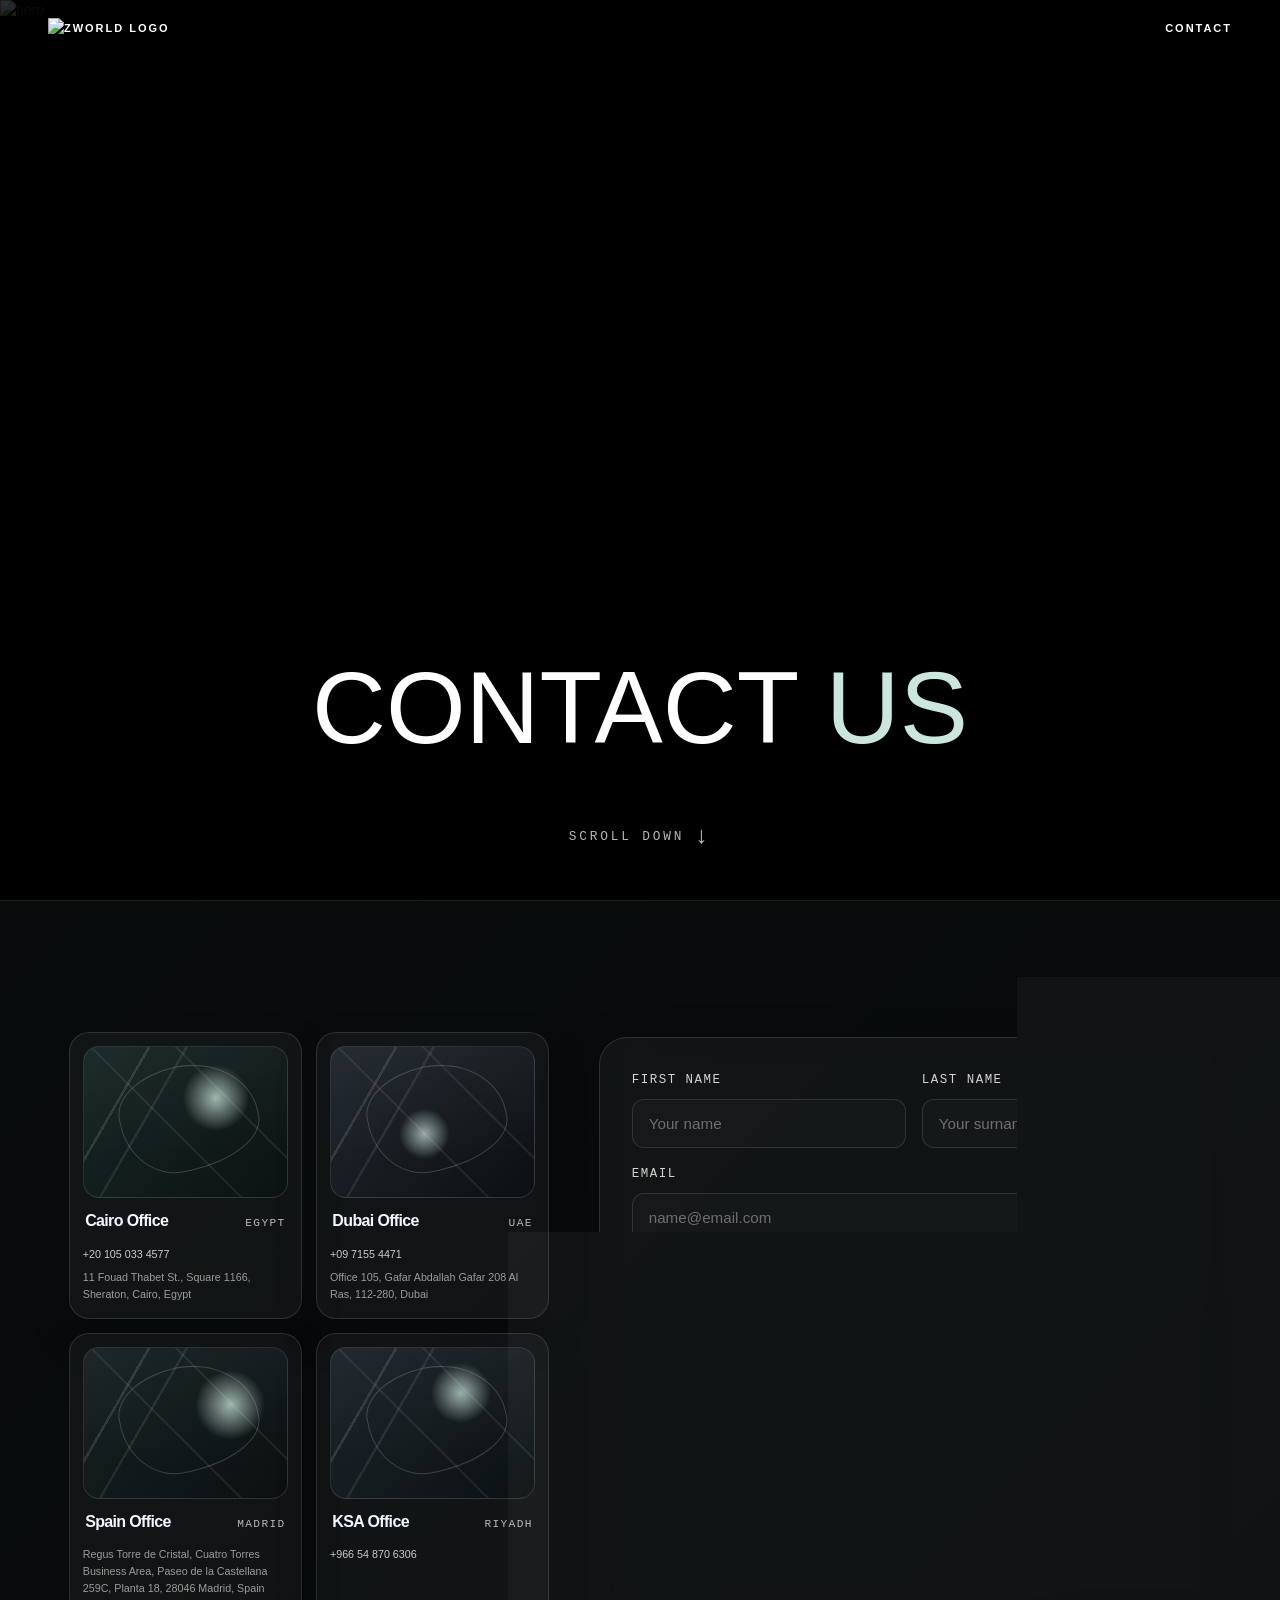
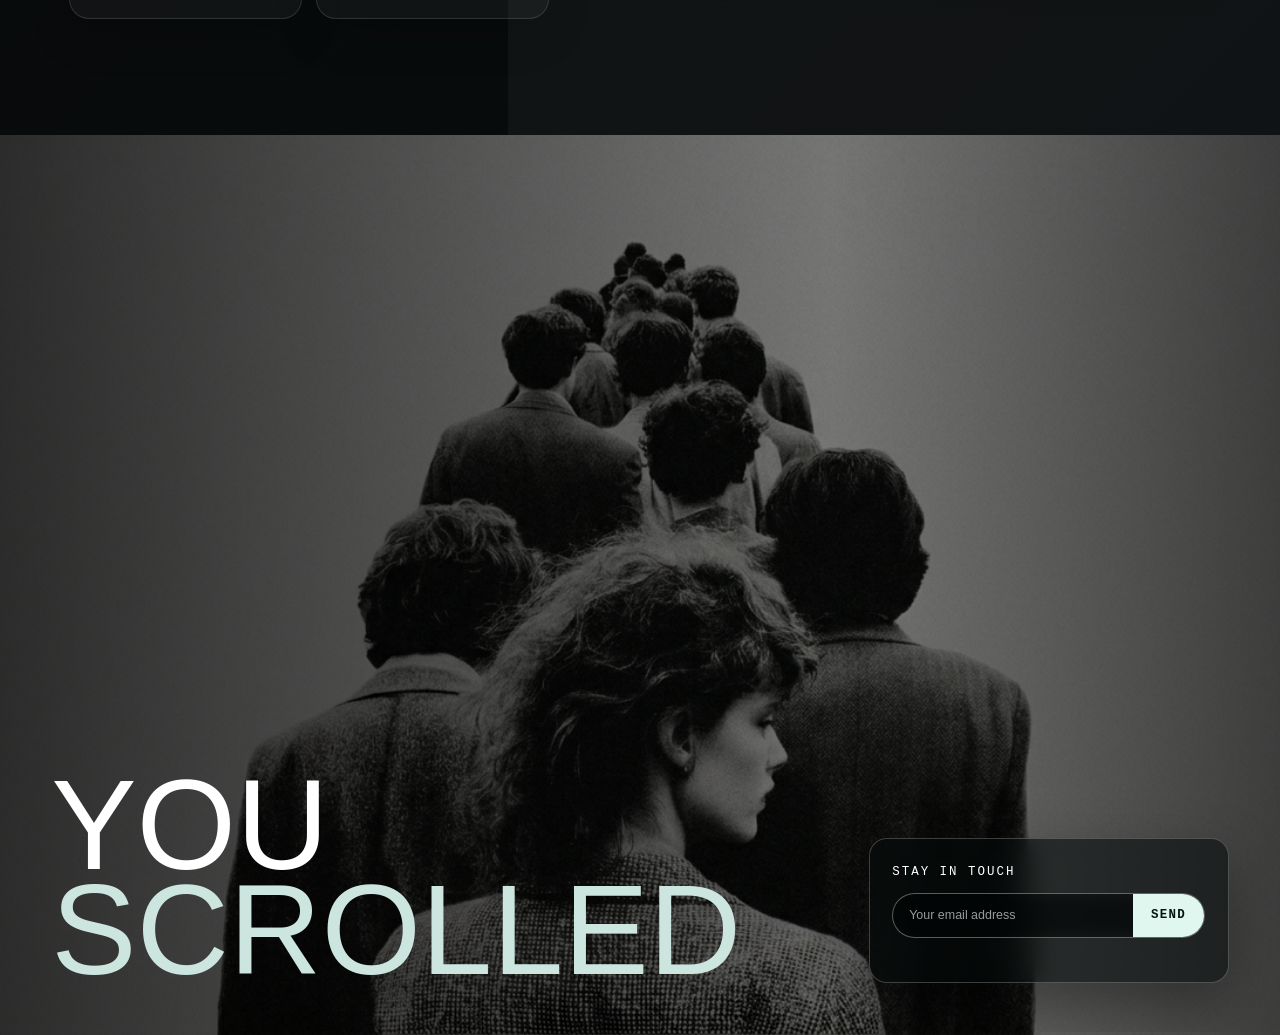
==== Contact-us.html @ 48c31fb3 "Add files via upload" ====
<!DOCTYPE html>
<html lang="en">

<head>

  <meta charset="UTF-8" />
  <meta name="viewport" content="width=device-width, initial-scale=1.0"/>

  <title>Cinematic Scroll GSAP</title>

  <!-- GSAP -->
  <script src="https://cdn.jsdelivr.net/npm/gsap@3.12.5/dist/gsap.min.js"></script>

  <!-- ScrollTrigger -->
  <script src="https://cdn.jsdelivr.net/npm/gsap@3.12.5/dist/ScrollTrigger.min.js"></script>

  <!-- LENIS -->
  <script src="https://unpkg.com/lenis@1.1.16/dist/lenis.min.js"></script>

  <!-- FONT -->
  <link rel="preconnect" href="https://fonts.googleapis.com">
  <link rel="preconnect" href="https://fonts.gstatic.com" crossorigin>
    <link rel="stylesheet" href="styles.css">


</head>

<body>

  <nav class="nav">
    <div class="nav_top-wrapper">
      <div class="nav_top">
        <a href="index.html" class="nav_link logo_link"> <img src="https://res.cloudinary.com/ngymeeef/image/upload/v1786400144/LOGO_eoyx90.png" alt="Zworld Logo" class="logo_img"> </a>
        <a href="Contact-us.html" class="nav_link">CONTACT</a>
      </div>
    </div>
  </nav>

  <section class="hero_section sticky" id="top">
    <div class="hero_container">
      <div class="footer_image-wrapper">
        <img src="https://res.cloudinary.com/ngymeeef/image/upload/v1788169205/1_fdkk2m.webp" alt="hero" class="hero_image">
      </div>
      <div class="hero_text-wrap">
        <div class="hero_text">
          <div>CONTACT<span class="color-0"> US </span></div>
        </div>
        <div class="scroll_indicator" aria-hidden="true">
          <span>scroll Down</span>
          <span class="scroll_arrow">↓</span>
        </div>
      </div>
    </div>
  </section>


<!--------------------------------------------------------------------------------------------------------->
</section>

  <section class="work_section" data-work="section"></section>

  <section class="form_section" id="form">
    <div class="form_section-inner">
      <div class="form_intro">
        <div class="map_intro_top">
          <span class="eyebrow"></span>
        </div>

        <div class="map_grid">
          <article class="map_card map_card--1">
            <div class="map_visual">
              <iframe src="https://www.google.com/maps/embed?pb=!1m18!1m12!1m3!1d3451.878560712373!2d31.373732075012526!3d30.097664116048147!2m3!1f0!2f0!3f0!3m2!1i1024!2i768!4f13.1!3m3!1m2!1s0x145817ff846aa94b%3A0x8e2b953c7cb30ec2!2sZworld!5e0!3m2!1sen!2seg!4v1788348411622!5m2!1sen!2seg" width="600" height="450" style="border:0;" allowfullscreen="" loading="lazy" referrerpolicy="strict-origin-when-cross-origin" title="Cairo Office location"></iframe>
            </div>
            <div class="map_meta">
              <strong>Cairo Office</strong>
              <span>Egypt</span>
            </div>
            <div class="map_details">
              <span>+20 105 033 4577</span>
              <address>11 Fouad Thabet St., Square 1166, Sheraton, Cairo, Egypt</address>
            </div>
          </article>

          <article class="map_card map_card--2">
<div class="map_visual">
<iframe src="https://www.google.com/maps/embed?pb=!1m18!1m12!1m3!1d3607.9331981693977!2d55.2970706748399!3d25.272832528634076!2m3!1f0!2f0!3f0!3m2!1i1024!2i768!4f13.1!3m3!1m2!1s0x3e5f4344592fb641%3A0x71b00ad54fb12bfa!2s105%20-%20Al%20Daghaya%20-%20Deira%20-%20Dubai%20-%20United%20Arab%20Emirates!5e0!3m2!1sen!2seg!4v1788348908614!5m2!1sen!2seg" width="600" height="450" style="border:0;" allowfullscreen="" loading="lazy" referrerpolicy="strict-origin-when-cross-origin"></iframe>            </div>            
              <!-- Add the Dubai Google Maps iframe here. -->
            </a>
            <div class="map_meta">
              <strong>Dubai Office</strong>
              <span>UAE</span>
            </div>
            <div class="map_details">
              <span>+09 7155 4471</span>
              <address>Office 105, Gafar Abdallah Gafar 208 Al Ras, 112-280, Dubai</address>
            </div>
          </article>

          <article class="map_card map_card--3">
<div class="map_visual">
<iframe src="https://www.google.com/maps/embed?pb=!1m18!1m12!1m3!1d3034.867512480479!2d-3.6900570245138207!3d40.4781959518968!2m3!1f0!2f0!3f0!3m2!1i1024!2i768!4f13.1!3m3!1m2!1s0xd42296bf51ef367%3A0x2e0b6de52edebf52!2sRegus%20-%20Torre%20de%20Cristal!5e0!3m2!1sen!2seg!4v1788348812626!5m2!1sen!2seg" width="600" height="450" style="border:0;" allowfullscreen="" loading="lazy" referrerpolicy="strict-origin-when-cross-origin"></iframe>            </div>             
              <!-- Add the Spain Google Maps iframe here. -->
            </a>
            <div class="map_meta">
              <strong>Spain Office</strong>
              <span>Madrid</span>
            </div>
            <div class="map_details">
              <address>Regus Torre de Cristal, Cuatro Torres Business Area, Paseo de la Castellana 259C, Planta 18, 28046 Madrid, Spain</address>
            </div>
          </article>

          <article class="map_card map_card--4">
<div class="map_visual">
<iframe src="https://www.google.com/maps/embed?pb=!1m18!1m12!1m3!1d3622.152170852684!2d46.64512817482438!3d24.790242348064723!2m3!1f0!2f0!3f0!3m2!1i1024!2i768!4f13.1!3m3!1m2!1s0x3e2f03890d489399%3A0x3d0c07de18a84f7a!2sQJRX%2B33W%2C%20Riyadh%20Saudi%20Arabia!5e0!3m2!1sen!2seg!4v1788348729517!5m2!1sen!2seg" width="600" height="450" style="border:0;" allowfullscreen="" loading="lazy" referrerpolicy="strict-origin-when-cross-origin"></iframe>            </div>             
              <!-- Add the KSA Google Maps iframe here. -->
            </a>
            <div class="map_meta">
              <strong>KSA Office</strong>
              <span>Riyadh</span>
            </div>
            <div class="map_details">
              <span>+966 54 870 6306</span>
            </div>
          </article>
        </div>
      </div>

      <div class="form_card">
        <form class="form_grid">
          <div class="field">
            <label for="first-name">First Name</label>
            <input id="first-name" type="text" name="first_name" placeholder="Your name" />
          </div>

          <div class="field">
            <label for="last-name">Last Name</label>
            <input id="last-name" type="text" name="last_name" placeholder="Your surname" />
          </div>

          <div class="field full">
            <label for="email">Email</label>
            <input id="email" type="email" name="email" placeholder="name@email.com" />
          </div>

          <div class="field full">
            <label for="company">Company</label>
            <input id="company" type="text" name="company" placeholder="Your company" />
          </div>

          <div class="field full">
            <label for="message">Message</label>
            <textarea id="message" name="message" rows="5" placeholder="Tell us about your project"></textarea>
          </div>

          <div class="field full">
            <button class="form_submit" type="submit">Send Request</button>
          </div>
        </form>
      </div>
    </div>
  </section>

   <section class="footer_section" id="contact">
    <div class="footer_container">
      <div class="footer_image-wrapper">
        <img src="assets/img/Gemini_Generated_Image_7rz5bu7rz5bu7rz5.png" 
          alt="footer" class="footer_image">
      </div>

      <div class="footer_text">
        <div>YOU<br><span class="color-0">scrollED </span></div>
      </div>

      <form class="footer_contact-form" data-contact-form>
        <label for="footer-email">Stay in touch</label>
        <div class="footer_contact-row">
          <input id="footer-email" type="email" name="email" placeholder="Your email address" autocomplete="email" required>
          <button type="submit" aria-label="Send your email">Send</button>
        </div>
        <p class="footer_contact-status" role="status" aria-live="polite"></p>
      </form>
    </div>
  </section>
  <!-- JS -->
  <script src="script.js"></script>

</body>
</html>
---- styles.css ----
* {
  -webkit-box-sizing: border-box;
  -moz-box-sizing: border-box;
  box-sizing: border-box;
}
html {
  height: 100%;
  scroll-behavior: smooth;
}
body {
  margin: 0;
  min-height: 100%;
  background-color: #fff;
  font-family: Arial, sans-serif;
  font-size: 14px;
  line-height: 20px;
  color: #333;
}
[id] {
  scroll-margin-top: 110px;
}
img {
  max-width: 100%;
  vertical-align: middle;
  display: inline-block;
}
 
body {
  margin: 0;
  min-height: 100%;   
  color: #333;
  background-color: #001;
  font-family: Lato, sans-serif;
  font-size: 14px;
  line-height: 20px;
}
.nav {
  position: fixed;
  top: 0;
  left: 0;
  right: 0;
  z-index: 999;
  display: block;
  padding: 18px 28px 0;
}

.nav_top-wrapper {
  width: min(1440px, calc(100% - 40px));
  margin: 0 auto;
}

.nav_top {
  display: flex;
  align-items: center;
  justify-content: space-between;
  margin-bottom: 12px;
}

.nav_link {
  color: #fff;
  text-decoration: none;
  text-transform: uppercase;
  letter-spacing: 0.18em;
  font-size: 11px;
  font-weight: 600;
  font-family: Arial, sans-serif;
}

.logo_link {
  display: inline-flex;
  align-items: center;
}

.logo_img {
  display: block;
  width: 150px;
  height: auto;
}

.nav_top-line {
  width: 100%;
  height: 1px;
  background: rgba(255, 255, 255, 0.45);
}

.hero_section.sticky {
  background-color: #000;
  top: 0;
}

.button_reference {
  z-index: 20;
  grid-column-gap: .25rem;
  grid-row-gap: .25rem;
  -webkit-backdrop-filter: blur(12px);
  backdrop-filter: blur(12px);
  color: #252525;
  background-color: #fff;
  border: 1px solid #e1e1e1;
  border-radius: .25rem;
  justify-content: flex-start;
  align-items: baseline;
  padding: .5rem .75rem;
  font-family: Inconsolata, monospace;
  font-size: .8rem;
  line-height: 1em;
  text-decoration: none;
  display: flex;
}

.button_reference.fix-bottom-left {
  position: fixed;
  bottom: .5rem;
  left: .5rem;
}

.code_js, .code_css {
  display: none;
}

.hero_container {
  justify-content: space-between;
  align-items: flex-end;
  height: 100vh;
  display: flex;
  position: relative;
}

.color-0 {
  color: #cde5df;
}

.work_item {
  background-color: #000;
  align-items: stretch;
  width: 100%;
  height: 100vh;
  display: flex;
  position: relative;
  overflow: hidden;
}

.work_video-wrapper {
  z-index: 1;
  grid-column-gap: 2.5vw;
  grid-row-gap: 2.5vw;
  justify-content: center;
  align-items: center;
  display: flex;
  position: relative;
}

.work-text-subtitle {
  grid-column-gap: .5vw;
  grid-row-gap: .5vw;
  color: #fff;
  text-transform: uppercase;
  flex-flow: column;
  padding-bottom: .5vw;
  padding-right: 1vw;
  font-family: Sora, sans-serif;
  display: flex;
}

.work_video {
  object-fit: cover;
  width: 100%;
  height: 100%;
  display: block;
  
  position: relative;
  overflow: hidden;  
}
.work_video > video {
  background-size: cover;
  background-position: 50% 50%;
  position: absolute;
  margin: auto;
  width: 100%;
  height: 100%;
  right: -100%;
  bottom: -100%;
  top: -100%;
  left: -100%;
  object-fit: cover;
  z-index: -100;
}

.work_video-container {
  aspect-ratio: 16 / 9;
  flex: 1 0 auto;
}

.work_item-wrapper {
    grid-column-gap: 16px;
    grid-row-gap: 16px;
    flex-flow: column;
    grid-template-rows: auto;
    grid-template-columns: 1fr 1fr 1fr 1fr 1fr 1fr 1fr 1fr 1fr 1fr 1fr 1fr;
    grid-auto-columns: 1fr;
    justify-content: space-evenly;
    align-items: flex-end;
    width: 100%;
    padding: 2vw 4vw;
    display: flex;
    position: relative;
}

.work_text {
  justify-content: space-between;
  align-items: flex-end;
  width: 100%;
  padding-top: 4vw;
  display: flex;
  position: relative;
}

.footer_image-wrapper {
  width: 100%;
  height: 100%;
  position: absolute;
}

.hero_image {
  opacity: .6;
  object-fit: cover;
  width: 100%;
  height: 100%;
}

.hero_text {
color: #fff;
    text-transform: uppercase;
    flex: 1;
    justify-content: center;
    align-items: center;
    padding-bottom: 4vw;
    padding-left: 4vw;
    padding-right: 4vw;
    font-family: Spacegrotesk, sans-serif;
    font-size: 8vw;
    font-weight: 500;
    line-height: .9;
    display: flex;
    position: relative;
}

.work_image {
  opacity: .75;
  object-fit: cover;
  width: 100%;
  height: 100%;
  position: relative;
}

.color-3 {
  color: #e2ffe2;
}

.work_image-wrapper {
  width: 100%;
  height: 100%;
  position: absolute;
}

.work_text-title {
  color: #fff;
  text-transform: uppercase;
  flex-flow: column;
  font-family: Spacegrotesk, sans-serif;
  font-size: 2.3vw;
  font-weight: 500;
  line-height: 1;
  display: flex;
  position: relative;
}

.sticky {
  position: sticky;
}

.site_header {
  position: fixed;
  inset: 0 0 auto 0;
  z-index: 50;
  padding: 1rem 4vw 0;
  pointer-events: none;
}

.site_header-inner {
  pointer-events: auto;
  max-width: 1440px;
  margin: 0 auto;
  min-height: 66px;
  padding: 0.85rem 1.1rem;
  border-radius: 999px;
  display: flex;
  align-items: center;
  justify-content: space-between;
  gap: 1.5rem;
}

.brand {
  display: flex;
  align-items: center;
  justify-content: center;
  flex: 0 0 auto;
  max-width: 170px;
}

.logo_img {
  display: block;
  width: 100%;
  max-width: 170px;
  height: auto;
  object-fit: contain;
}

.site_nav {
  display: flex;
  align-items: center;
  justify-content: flex-end;
  gap: 1.2rem;
  margin-left: auto;
  flex-wrap: wrap;
}

.site_nav a {
  color: #fff;
  font-family: Inconsolata, monospace;
  font-size: 0.96rem;
  font-weight: 600;
  letter-spacing: 0.08em;
  text-transform: uppercase;
  text-decoration: none;
  transition: opacity 0.2s ease, transform 0.2s ease;
}

.site_nav a:hover,
.site_nav a:focus-visible {
  opacity: 0.8;
  transform: translateY(-1px);
}

.social_links {
  display: flex;
  align-items: center;
  gap: 0.7rem;
  padding-left: 0.7rem;
  margin-left: 0.1rem;
  border-left: 1px solid rgba(255, 255, 255, 0.12);
  flex-shrink: 0;
}

.social_link {
  width: 32px;
  height: 32px;
  border-radius: 50%;
  border: 1px solid rgba(255, 255, 255, 0.18);
  background: rgba(255, 255, 255, 0.03);
  display: inline-flex;
  align-items: center;
  justify-content: center;
  transition: transform 0.2s ease, background 0.2s ease, border-color 0.2s ease;
}

.social_link svg {
  width: 15px;
  height: 15px;
  fill: #fff;
  display: block;
}

.social_link:hover,
.social_link:focus-visible {
  transform: translateY(-1px);
  background: rgba(255, 255, 255, 0.09);
  border-color: rgba(255, 255, 255, 0.3);
}

.menu_toggle {
  display: none;
  width: 48px;
  height: 48px;
  border-radius: 50%;
  border: 1px solid rgba(255, 255, 255, 0.2);
  background: rgba(255, 255, 255, 0.04);
  align-items: center;
  justify-content: center;
  cursor: pointer;
  position: relative;
}

.menu_toggle span,
.menu_toggle::before,
.menu_toggle::after {
  content: "";
  position: absolute;
  width: 22px;
  height: 2px;
  background: #fff;
  border-radius: 999px;
  transition: transform 0.25s ease, opacity 0.25s ease;
}

.menu_toggle span {
  top: 50%;
  transform: translateY(-50%);
}

.menu_toggle::before { transform: translateY(-8px); }
.menu_toggle::after { transform: translateY(8px); }

.menu_toggle.is-open span { opacity: 0; }
.menu_toggle.is-open::before { transform: rotate(45deg); }
.menu_toggle.is-open::after { transform: rotate(-45deg); }

.line {
  will-change: transform;
  line-height: 1;
}
.linee {
  will-change: transform;
  line-height: 1;
  font-size: 30px;
}

.line-wrapper {
  overflow: hidden;
}

@media screen and (max-width: 980px) {
  .site_header-inner {
    gap: 0.8rem;
  }

  .site_nav {
    gap: 0.8rem 1rem;
  }

  .social_links {
    padding-left: 0.5rem;
  }
}

@media screen and (max-width: 767px) {
  .site_header {
    padding: 0.75rem 1rem 0;
  }

  .site_header-inner {
    min-height: 58px;
    padding: 0.65rem 0.8rem 0.65rem 0.9rem;
    border-radius: 18px;
    gap: 0.75rem;
  }

  .brand {
    max-width: 110px;
    position: relative;
    z-index: 2;
  }

  .menu_toggle {
    display: flex;
    margin-left: auto;
    flex: 0 0 auto;
    z-index: 2;
  }

  .site_nav {
    position: absolute;
    right: 0.75rem;
    top: calc(100% + 0.5rem);
    left: 0.75rem;
    background: rgba(15, 15, 15, 0.94);
    border: 1px solid rgba(255, 255, 255, 0.12);
    border-radius: 18px;
    box-shadow: 0 20px 40px rgba(0, 0, 0, 0.28);
    padding: 0.8rem 0.9rem;
    flex-direction: column;
    align-items: flex-start;
    gap: 0.8rem;
    opacity: 0;
    visibility: hidden;
    transform: translateY(-8px);
    transition: opacity 0.2s ease, transform 0.2s ease, visibility 0.2s ease;
  }

  .site_nav.is-open {
    opacity: 1;
    visibility: visible;
    transform: translateY(0);
  }

  .site_nav a {
    width: 100%;
    padding: 0.45rem 0.3rem;
    border-bottom: 1px solid rgba(255, 255, 255, 0.08);
    letter-spacing: 0.06em;
    font-size: 0.85rem;
  }

  .site_nav a:last-child {
    border-bottom: none;
  }

  .social_links {
    width: 100%;
    margin-top: 0.3rem;
    padding: 0.45rem 0 0.1rem;
    border-left: none;
    border-top: 1px solid rgba(255, 255, 255, 0.08);
  }

  .social_link {
    width: 36px;
    height: 36px;
  }
}

.work_item-overlay {
  z-index: 2;
  pointer-events: none;
  background-color: #000;
  display: none;
  position: absolute;
  inset: 0%;
}

.footer_section {
  z-index: 1;
  background-color: #000;
  position: relative;
}

.footer_image {
  opacity: .6;
  object-fit: cover;
  width: 100%;
  height: 100%;
}

.color-2 {
  color: #bdd9ff;
}

.color-1 {
  color: #ffd9b3;
}

.footer_container {
  justify-content: space-between;
  align-items: flex-end;
  height: 100vh;
  display: flex;
  position: relative;
}

.footer_text {
  color: #fff;
  text-transform: uppercase;
  flex: 1;
  justify-content: flex-start;
  align-items: center;
  padding-bottom: 4vw;
  padding-left: 4vw;
  padding-right: 4vw;
  font-family: Spacegrotesk, sans-serif;
  font-size: 7.5vw;
  font-weight: 500;
  line-height: .9;
  display: flex;
  position: relative;
}

/* Keep the footer content in separate visual zones. */
.footer_section {
  min-height: 100vh;
  overflow: hidden;
}

.footer_container {
  min-height: 100vh;
  height: auto;
  display: block;
  position: relative;
  isolation: isolate;
}

.footer_image-wrapper {
  inset: 0;
  z-index: -1;
}

.footer_image-wrapper::after {
  content: "";
  position: absolute;
  inset: 0;
  background: linear-gradient(90deg, rgba(0, 0, 0, 0.7), rgba(0, 0, 0, 0.2) 65%, rgba(0, 0, 0, 0.58));
}

.footer_text {
  position: absolute;
  left: 4vw;
  bottom: 4vw;
  z-index: 1;
  width: min(55%, 720px);
  padding: 0;
  display: block;
  font-size: clamp(2rem, 10vw, 10rem);
  line-height: 0.82;
}

.footer_contact-form {
  right: 4vw;
  bottom: 4vw;
  width: min(35vw, 390px);
  padding: 1.4rem;
  border: 1px solid rgba(255, 255, 255, 0.22);
  border-radius: 18px;
  background: rgba(4, 9, 9, 0.58);
  box-shadow: 0 22px 55px rgba(0, 0, 0, 0.35);
  backdrop-filter: blur(14px);
}

@media screen and (max-width: 767px) {
  .footer_section,
  .footer_container {
    min-height: 720px;
  }

  .footer_text {
    top: 30%;
    left: 1rem;
    bottom: auto;
    width: calc(100% - 2rem);
    font-size: clamp(3.6rem, 18vw, 7rem);
  }

  .footer_contact-form {
    right: 1rem;
    bottom: 1.2rem;
    width: calc(100% - 2rem);
  }
}

.footer_contact-form {
  position: absolute;
  right: 4vw;
  bottom: 4vw;
  z-index: 3;
  width: min(100% - 8vw, 360px);
  color: #fff;
}

.footer_contact-form label {
  display: block;
  margin-bottom: 0.7rem;
  font-family: Inconsolata, monospace;
  font-size: 0.78rem;
  letter-spacing: 0.16em;
  text-transform: uppercase;
}

.footer_contact-row {
  display: flex;
  align-items: stretch;
  border: 1px solid rgba(255, 255, 255, 0.35);
  border-radius: 999px;
  overflow: hidden;
  background: rgba(0, 0, 0, 0.3);
  backdrop-filter: blur(8px);
}

.footer_contact-row input {
  min-width: 0;
  flex: 1;
  border: 0;
  outline: 0;
  padding: 0.9rem 1rem;
  background: transparent;
  color: #fff;
  font-family: Sora, sans-serif;
  font-size: 0.78rem;
}

.footer_contact-row input::placeholder {
  color: rgba(255, 255, 255, 0.6);
}

.footer_contact-row button {
  border: 0;
  padding: 0 1.15rem;
  background: #dff7ee;
  color: #031411;
  font-family: Inconsolata, monospace;
  font-size: 0.78rem;
  font-weight: 700;
  letter-spacing: 0.1em;
  text-transform: uppercase;
  cursor: pointer;
}

.footer_contact-row button:hover {
  background: #fff;
}

.footer_contact-status {
  min-height: 1.2em;
  margin: 0.55rem 0 0;
  color: rgba(255, 255, 255, 0.75);
  font-family: Sora, sans-serif;
  font-size: 0.7rem;
}

.business_lines {
  position: relative;
  z-index: 20;
  display: block;
  clear: both;
  background: #000;
  color: #fff;
  padding: 4rem 4vw 5rem;
  margin-top: 0;
}

.business_lines-header {
  margin: 0 0 2.6rem;
  color: #fff;
  font-family: Spacegrotesk, sans-serif;
  font-size: clamp(3rem, 4vw, 5rem);
  line-height: 0.95;
  font-weight: 700;
  letter-spacing: -0.06em;
}

.business_lines-grid {
  display: grid;
  grid-template-columns: repeat(4, minmax(0, 1fr));
  gap: 2rem 1.5rem;
  align-items: start;
}

.business_card {
  min-width: 0;
}

.business_card-media {
  width: 100%;
  aspect-ratio: 1.28;
  overflow: hidden;
  background: #111;
}

.business_card-media img {
  display: block;
  width: 100%;
  height: 100%;
  object-fit: cover;
}

.business_card-title {
  margin: 1.2rem 0 0;
  color: #fff;
  font-family: Spacegrotesk, sans-serif;
  font-size: clamp(1.5rem, 1.8vw, 2.25rem);
  line-height: 1.05;
  font-weight: 500;
  letter-spacing: -0.04em;
}

.business_card-list {
  margin-top: 1.1rem;
  border-top: 1px solid rgba(255, 255, 255, 0.22);
}

.business_line-item {
  display: flex;
  align-items: center;
  justify-content: space-between;
  gap: 1rem;
  min-height: 3.1rem;
  border-bottom: 1px solid rgba(255, 255, 255, 0.16);
  color: #fff;
  font-family: Spacegrotesk, sans-serif;
  font-size: 0.95rem;
  line-height: 1.3;
}

.business_line-item span:first-child {
  display: inline-block;
  white-space: nowrap;
  overflow: hidden;
  text-overflow: ellipsis;
}

.business_line-item strong {
  color: #f5d267;
  font-weight: 500;
  font-size: 1.7rem;
  line-height: 1;
}

@media screen and (max-width: 980px) {
  .business_lines-grid {
    grid-template-columns: repeat(2, minmax(0, 1fr));
  }
}

@media screen and (max-width: 560px) {
  .business_lines {
    padding-top: 3rem;
    z-index: 20;
  }

  .business_lines-grid {
    grid-template-columns: 1fr;
  }

  .business_line-item {
    min-height: 2.8rem;
    font-size: 0.85rem;
  }
}

.hero_text-wrap {
  position: relative;
  z-index: 2;
  display: flex;
  flex-direction: column;
  align-items: center;
  justify-content: center;
  width: 100%;
  padding-bottom: 4vw;
}

.scroll_indicator {
  display: inline-flex;
  align-items: center;
  gap: 0.6rem;
  margin-top: 1.2rem;
  color: rgba(255, 255, 255, 0.8);
  text-transform: uppercase;
  font-family: Inconsolata, monospace;
  font-size: 0.8rem;
  letter-spacing: 0.22em;
  opacity: 0.9;
  animation: floatDown 1.8s ease-in-out infinite;
}

.scroll_arrow {
  display: inline-block;
  font-size: 1.5rem;
  line-height: 1;
}

@keyframes floatDown {
  0%, 100% { transform: translateY(0); opacity: 0.8; }
  50% { transform: translateY(8px); opacity: 1; }
}

.country_grid {
  display: grid;
  grid-template-columns: repeat(2, minmax(140px, 1fr));
  gap: 0.9rem 1rem;
  margin-top: 1.5rem;
  width: min(640px, 100%);
}

.country_item {
  padding: 0.9rem 1rem;
  border: 1px solid rgba(255, 255, 255, 0.18);
  background: rgba(255, 255, 255, 0.04);
  border-radius: 14px;
  backdrop-filter: blur(8px);
  color: #f4f7ff;
  font-family: Sora, sans-serif;
  font-size: 0.9rem;
  letter-spacing: 0.08em;
  text-transform: uppercase;
  text-align: center;
  transition: transform 0.2s ease, border-color 0.2s ease, background 0.2s ease;
}

.country_item:hover {
  transform: translateY(-2px);
  border-color: rgba(205, 229, 223, 0.65);
  background: rgba(255, 255, 255, 0.07);
}

.info_section {
  position: relative;
  background: #0b0f10;
  padding: 7rem 4vw 5rem;
  border-top: 1px solid rgba(255, 255, 255, 0.08);
}

.info_section-inner {
  max-width: 1200px;
  margin: 0 auto;
  display: grid;
  grid-template-columns: minmax(220px, 0.75fr) minmax(0, 1.75fr);
  gap: 2rem;
  align-items: start;
}

.info_intro {
  color: #fff;
}

.info_intro .eyebrow {
  margin: 0 0 1rem;
  color: #cde5df;
  font-family: Inconsolata, monospace;
  font-size: 0.76rem;
  letter-spacing: 0.18em;
  text-transform: uppercase;
}

.info_intro h2 {
  margin: 0;
  font-family: Spacegrotesk, sans-serif;
  font-size: clamp(2.2rem, 4vw, 4.5rem);
  line-height: 0.9;
  letter-spacing: -0.04em;
  text-transform: uppercase;
}

.info_content {
  display: grid;
  grid-template-columns: repeat(2, minmax(0, 1fr));
  gap: 1.25rem;
}

.info_block {
  background: rgba(255, 255, 255, 0.03);
  border: 1px solid rgba(255, 255, 255, 0.12);
  border-radius: 22px;
  padding: 1.25rem 1.3rem;
}

.info_block h3 {
  margin: 0 0 0.75rem;
  color: #fff;
  font-family: Sora, sans-serif;
  font-size: 0.9rem;
  letter-spacing: 0.08em;
  text-transform: uppercase;
}

.info_block p,
.info_block li {
  margin: 0;
  color: rgba(255, 255, 255, 0.8);
  font-family: Sora, sans-serif;
  font-size: 0.96rem;
  line-height: 1.75;
}

.info_block ul {
  margin: 0;
  padding-left: 1.1rem;
}

.form_section {
  position: relative;
  background:
    linear-gradient(135deg, rgba(10, 13, 13, 0.94), rgba(8, 11, 11, 0.88)),
    url('https://images.unsplash.com/photo-1497366754035-f200968a6e72?auto=format&fit=crop&w=1200&q=80') center/cover no-repeat;
  padding: 7rem 4vw 6rem;
  border-top: 1px solid rgba(255, 255, 255, 0.08);
}

.form_section-inner {
  max-width: 1200px;
  margin: 0 auto;
  display: grid;
  grid-template-columns: minmax(0, 0.9fr) minmax(0, 1.1fr);
  gap: 2rem;
  align-items: center;
}

.form_intro,
.form_card {
  position: relative;
  z-index: 1;
}

.form_intro {
    display: flex;
    flex-direction: row;
    justify-content: center;
    color: #fff;
    padding: 1.2rem 0;
}

.map_intro_top {
  margin-bottom: 1.25rem;
}

.map_grid {
  display: grid;
  grid-template-columns: repeat(2, minmax(140px, 1fr));
  gap: 0.9rem;
  width: min(100%, 480px);
}

.map_card {
  position: relative;
  display: flex;
  flex-direction: column;
  gap: 0.8rem;
  min-height: 190px;
  padding: 0.8rem;
  border-radius: 20px;
  border: 1px solid rgba(255, 255, 255, 0.12);
  background: rgba(255, 255, 255, 0.04);
  box-shadow: 0 18px 40px rgba(0, 0, 0, 0.2);
  overflow: hidden;
}

.map_visual {
  position: relative;
  display: block;
  flex: 1;
  border-radius: 16px;
  overflow: hidden;
  border: 1px solid rgba(255, 255, 255, 0.12);
  cursor: pointer;
  text-decoration: none;
  transition: transform 0.25s ease, border-color 0.25s ease;
  background:
    linear-gradient(140deg, rgba(255,255,255,0.12), rgba(255,255,255,0.02)),
    linear-gradient(135deg, rgba(255,255,255,0.08), rgba(10,15,15,0.15));
}

.map_visual:hover {
  transform: translateY(-3px);
  border-color: rgba(223, 247, 238, 0.7);
}

.map_visual iframe {
  width: 100%;
  height: 100%;
  min-height: 150px;
  display: block;
  border: 0;
}

.map_visual::before,
.map_visual::after {
  content: "";
  position: absolute;
  inset: 0;
  pointer-events: none;
}

.map_visual::before {
  background:
    linear-gradient(120deg, transparent 0 22%, rgba(255,255,255,0.13) 22% 23%, transparent 23% 35%, rgba(255,255,255,0.09) 35% 36%, transparent 36% 100%),
    linear-gradient(45deg, transparent 0 44%, rgba(255,255,255,0.08) 44% 45%, transparent 45% 68%, rgba(255,255,255,0.08) 68% 69%, transparent 69% 100%),
    linear-gradient(180deg, rgba(255,255,255,0.03), rgba(255,255,255,0));
  opacity: 0.9;
}

.map_visual::after {
  inset: 12% 14% 18% 18%;
  border-radius: 50% 55% 60% 40% / 40% 60% 40% 60%;
  border: 1px solid rgba(255,255,255,0.18);
  transform: rotate(-12deg);
}


.map_meta {
  display: flex;
  align-items: baseline;
  justify-content: space-between;
  gap: 0.5rem;
  padding: 0 0.15rem;
}

.map_meta strong {
  font-family: Spacegrotesk, sans-serif;
  font-size: 1rem;
  letter-spacing: -0.04em;
  color: #f4f7ff;
}

.map_meta span {
  font-family: Inconsolata, monospace;
  font-size: 0.7rem;
  letter-spacing: 0.12em;
  text-transform: uppercase;
  color: rgba(255,255,255,0.7);
}

.map_details {
  display: flex;
  flex-direction: column;
  gap: 0.45rem;
  min-height: 3.7rem;
  color: rgba(255,255,255,0.78);
  font-family: Sora, sans-serif;
  font-size: 0.67rem;
  line-height: 1.55;
}

.map_details address {
  font-style: normal;
  color: rgba(255,255,255,0.58);
}

.map_card--1 .map_visual {
  background:
    radial-gradient(circle at 65% 34%, rgba(218, 246, 236, 0.7), transparent 20%),
    linear-gradient(135deg, rgba(25, 44, 42, 0.8), rgba(12, 18, 18, 0.9));
}

.map_card--2 .map_visual {
  background:
    radial-gradient(circle at 46% 58%, rgba(218, 246, 236, 0.65), transparent 18%),
    linear-gradient(135deg, rgba(37, 44, 54, 0.8), rgba(13, 16, 18, 0.95));
}

.map_card--3 .map_visual {
  background:
    radial-gradient(circle at 72% 38%, rgba(218, 246, 236, 0.7), transparent 20%),
    linear-gradient(135deg, rgba(25, 38, 38, 0.8), rgba(12, 16, 18, 0.95));
}

.map_card--4 .map_visual {
  background:
    radial-gradient(circle at 64% 30%, rgba(218, 246, 236, 0.68), transparent 18%),
    linear-gradient(135deg, rgba(32, 41, 49, 0.8), rgba(12, 17, 18, 0.98));
}

.form_intro_image {
  width: min(100%, 420px);
  height: clamp(180px, 24vw, 260px);
  border-radius: 24px;
  overflow: hidden;
  margin: 0 auto 1.5rem;
  border: 1px solid rgba(255, 255, 255, 0.12);
  box-shadow: 0 20px 40px rgba(0, 0, 0, 0.22);
}

.form_intro_image img {
  width: 100%;
  height: 100%;
  object-fit: cover;
  display: block;
}

.form_intro .eyebrow {
  margin: 0 0 1rem;
  color: #cde5df;
  font-family: Inconsolata, monospace;
  font-size: 0.76rem;
  letter-spacing: 0.18em;
  text-transform: uppercase;
}

.form_intro h2 {
  margin: 0;
  font-family: Spacegrotesk, sans-serif;
  font-size: clamp(2.7rem, 5vw, 5.2rem);
  line-height: 0.9;
  letter-spacing: -0.04em;
  text-transform: uppercase;
}

.form_intro p {
  margin: 1.25rem 0 0;
  max-width: 34rem;
  color: rgba(255, 255, 255, 0.8);
  font-family: Sora, sans-serif;
  font-size: 1rem;
  line-height: 1.8;
}

.presence_panel {
  margin-top: 2rem;
  width: min(100%, 520px);
  background: rgba(255, 255, 255, 0.03);
  border: 1px solid rgba(255, 255, 255, 0.12);
  border-radius: 22px;
  padding: 1.2rem;
}

.presence_label {
  margin: 0 0 1rem;
  color: #cde5df;
  font-family: Inconsolata, monospace;
  font-size: 0.72rem;
  letter-spacing: 0.18em;
  text-transform: uppercase;
}

.country_grid {
  display: grid;
  grid-template-columns: repeat(2, minmax(140px, 1fr));
  gap: 0.75rem 0.8rem;
}

.country_item {
  padding: 0.9rem 0.8rem;
  border: 1px solid rgba(255, 255, 255, 0.14);
  background: rgba(255, 255, 255, 0.025);
  border-radius: 14px;
  backdrop-filter: blur(8px);
  color: #f4f7ff;
  font-family: Sora, sans-serif;
  font-size: 0.78rem;
  letter-spacing: 0.08em;
  text-transform: uppercase;
  text-align: center;
  transition: transform 0.2s ease, border-color 0.2s ease, background 0.2s ease;
}

.country_item:hover {
  transform: translateY(-2px);
  border-color: rgba(205, 229, 223, 0.65);
  background: rgba(255, 255, 255, 0.06);
}

.form_card {
  background: rgba(255, 255, 255, 0.04);
  border: 1px solid rgba(255, 255, 255, 0.12);
  border-radius: 28px;
  padding: 2rem;
  box-shadow: 0 30px 60px rgba(0, 0, 0, 0.25);
  backdrop-filter: blur(10px);
}

.form_grid {
  display: grid;
  grid-template-columns: repeat(2, minmax(0, 1fr));
  gap: 1rem;
}

.field {
  display: flex;
  flex-direction: column;
  gap: 0.55rem;
}

.field.full {
  grid-column: 1 / -1;
}

.field label {
  color: rgba(255, 255, 255, 0.82);
  font-family: Inconsolata, monospace;
  font-size: 0.78rem;
  letter-spacing: 0.12em;
  text-transform: uppercase;
}

.field input,
.field textarea {
  width: 100%;
  border: 1px solid rgba(255, 255, 255, 0.12);
  border-radius: 12px;
  background: rgba(255, 255, 255, 0.02);
  color: #fff;
  padding: 0.95rem 1rem;
  font-family: Sora, sans-serif;
  font-size: 0.95rem;
  resize: vertical;
  outline: none;
  transition: border-color 0.2s ease, box-shadow 0.2s ease;
}

.field input::placeholder,
.field textarea::placeholder {
  color: rgba(255, 255, 255, 0.38);
}

.field input:focus,
.field textarea:focus {
  border-color: rgba(205, 229, 223, 0.8);
  box-shadow: 0 0 0 4px rgba(205, 229, 223, 0.08);
}

.form_submit {
  margin-top: 1.2rem;
  border: 0;
  border-radius: 999px;
  background: linear-gradient(135deg, #dff7ee 0%, #c6ded7 100%);
  color: #031411;
  font-family: Inconsolata, monospace;
  font-size: 0.85rem;
  font-weight: 700;
  letter-spacing: 0.18em;
  text-transform: uppercase;
  padding: 1rem 1.5rem;
  cursor: pointer;
  transition: transform 0.2s ease, opacity 0.2s ease, box-shadow 0.2s ease;
  box-shadow: 0 14px 28px rgba(205, 229, 223, 0.2);
}

.form_submit:hover {
  transform: translateY(-1px);
  opacity: 0.97;
}

@media screen and (max-width: 1024px) {
  .info_section-inner,
  .form_section-inner {
    grid-template-columns: 1fr;
  }

  .info_content {
    grid-template-columns: 1fr;
  }

  .form_intro {
    align-items: center;
    text-align: center;
  }

  .form_intro_image {
    width: min(100%, 520px);
  }
}

@media screen and (max-width: 767px) {
  .site_header {
    padding: 0.75rem 1rem 0;
  }

  .site_header-inner {
    min-height: 58px;
    padding: 0.65rem 0.8rem 0.65rem 0.9rem;
    border-radius: 18px;
    gap: 0.75rem;
  }

  .brand {
    max-width: 110px;
    position: relative;
    z-index: 2;
  }

  .menu_toggle {
    display: flex;
    margin-left: auto;
    flex: 0 0 auto;
    z-index: 2;
  }

  .site_nav {
    position: absolute;
    right: 0.75rem;
    top: calc(100% + 0.5rem);
    left: 0.75rem;
    background: rgba(15, 15, 15, 0.94);
    border: 1px solid rgba(255, 255, 255, 0.12);
    border-radius: 18px;
    box-shadow: 0 20px 40px rgba(0, 0, 0, 0.28);
    padding: 0.8rem 0.9rem;
    flex-direction: column;
    align-items: flex-start;
    gap: 0.8rem;
    opacity: 0;
    visibility: hidden;
    transform: translateY(-8px);
    transition: opacity 0.2s ease, transform 0.2s ease, visibility 0.2s ease;
  }

  .site_nav.is-open {
    opacity: 1;
    visibility: visible;
    transform: translateY(0);
  }

  .site_nav a {
    width: 100%;
    padding: 0.45rem 0.3rem;
    border-bottom: 1px solid rgba(255, 255, 255, 0.08);
    letter-spacing: 0.06em;
    font-size: 0.85rem;
  }

  .site_nav a:last-child {
    border-bottom: none;
  }

  .form_section {
    padding: 4.5rem 1rem 4rem;
  }

  .form_card {
    padding: 1.1rem;
  }

  .form_grid {
    grid-template-columns: 1fr;
  }

  .field.full {
    grid-column: auto;
  }

  .form_submit {
    width: 100%;
  }
}

.work_item-overlay {
  z-index: 2;
  pointer-events: none;
  background-color: #000;
  display: none;
  position: absolute;
  inset: 0%;
}

.footer_section {
  z-index: 1;
  background-color: #000;
  position: relative;
}

.footer_image {
  opacity: .6;
  object-fit: cover;
  width: 100%;
  height: 100%;
}

.color-2 {
  color: #bdd9ff;
}

.color-1 {
  color: #ffd9b3;
}

.footer_container {
  justify-content: space-between;
  align-items: flex-end;
  height: 100vh;
  display: flex;
  position: relative;
}


@media screen and (max-width: 479px) {
  .work_text {
    grid-column-gap: 2rem;
    grid-row-gap: 2rem;
    flex-flow: column;
    justify-content: space-between;
    align-items: flex-start;
  }

  .work_text-title {
    font-size: 7.5vw;
  }
}

@font-face {
  font-family: 'Spectral';
  src: url('https://moussamamadou.github.io/scroll-trigger-gsap-section/fonts/Spectral-Bold.ttf') format('truetype');
  font-weight: 700;
  font-style: normal;
  font-display: swap;
}
@font-face {
  font-family: 'Spectral';
  src: url('https://moussamamadou.github.io/scroll-trigger-gsap-section/fonts/Spectral-Light.ttf') format('truetype');
  font-weight: 300;
  font-style: normal;
  font-display: swap;
}
@font-face {
  font-family: 'Spectral';
  src: url('https://moussamamadou.github.io/scroll-trigger-gsap-section/fonts/Spectral-BoldItalic.ttf') format('truetype'), url('../fonts/Spectral-ExtraBoldItalic.ttf') format('truetype');
  font-weight: 700;
  font-style: italic;
  font-display: swap;
}
@font-face {
  font-family: 'Spectral';
  src: url('https://moussamamadou.github.io/scroll-trigger-gsap-section/fonts/Spectral-ExtraLight.ttf') format('truetype');
  font-weight: 200;
  font-style: normal;
  font-display: swap;
}
@font-face {
  font-family: 'Spectral';
  src: url('https://moussamamadou.github.io/scroll-trigger-gsap-section/fonts/Spectral-Regular.ttf') format('truetype');
  font-weight: 400;
  font-style: normal;
  font-display: swap;
}
@font-face {
  font-family: 'Spectral';
  src: url('https://moussamamadou.github.io/scroll-trigger-gsap-section/fonts/Spectral-Italic.ttf') format('truetype');
  font-weight: 400;
  font-style: italic;
  font-display: swap;
}
@font-face {
  font-family: 'Spectral';
  src: url('https://moussamamadou.github.io/scroll-trigger-gsap-section/fonts/Spectral-MediumItalic.ttf') format('truetype');
  font-weight: 500;
  font-style: italic;
  font-display: swap;
}
@font-face {
  font-family: 'Spectral';
  src: url('https://moussamamadou.github.io/scroll-trigger-gsap-section/fonts/Spectral-SemiBoldItalic.ttf') format('truetype');
  font-weight: 600;
  font-style: italic;
  font-display: swap;
}
@font-face {
  font-family: 'Spectral';
  src: url('https://moussamamadou.github.io/scroll-trigger-gsap-section/fonts/Spectral-SemiBold.ttf') format('truetype');
  font-weight: 600;
  font-style: normal;
  font-display: swap;
}
@font-face {
  font-family: 'Spectral';
  src: url('https://moussamamadou.github.io/scroll-trigger-gsap-section/fonts/Spectral-LightItalic.ttf') format('truetype');
  font-weight: 300;
  font-style: italic;
  font-display: swap;
}
@font-face {
  font-family: 'Spectral';
  src: url('../fonts/Spectral-Medium.ttf') format('truetype');
  font-weight: 500;
  font-style: normal;
  font-display: swap;
}
@font-face {
  font-family: 'Satoshi Italic';
  src: url('https://moussamamadou.github.io/scroll-trigger-gsap-section/fonts/Satoshi-VariableItalic.ttf') format('truetype');
  font-weight: 300 900;
  font-style: italic;
  font-display: swap;
}
@font-face {
  font-family: 'Satoshi';
  src: url('https://moussamamadou.github.io/scroll-trigger-gsap-section/fonts/Satoshi-Variable.ttf') format('truetype');
  font-weight: 300 900;
  font-style: normal;
  font-display: swap;
}
@font-face {
  font-family: 'Plusjakartasans';
  src: url('../fonts/PlusJakartaSans-Light.ttf') format('truetype');
  font-weight: 300;
  font-style: normal;
  font-display: swap;
}
@font-face {
  font-family: 'Plusjakartasans';
  src: url('https://moussamamadou.github.io/scroll-trigger-gsap-section/fonts/PlusJakartaSans-Medium.ttf') format('truetype');
  font-weight: 500;
  font-style: normal;
  font-display: swap;
}
@font-face {
  font-family: 'Plusjakartasans';
  src: url('https://moussamamadou.github.io/scroll-trigger-gsap-section/fonts/PlusJakartaSans-ExtraBold.ttf') format('truetype'), url('https://moussamamadou.github.io/scroll-trigger-gsap-section/fonts/PlusJakartaSans-Bold.ttf') format('truetype');
  font-weight: 700;
  font-style: normal;
  font-display: swap;
}
@font-face {
  font-family: 'Plusjakartasans';
  src: url('https://moussamamadou.github.io/scroll-trigger-gsap-section/fonts/PlusJakartaSans-SemiBold.ttf') format('truetype');
  font-weight: 600;
  font-style: normal;
  font-display: swap;
}
@font-face {
  font-family: 'Clashdisplay';
  src: url('https://moussamamadou.github.io/scroll-trigger-gsap-section/fonts/ClashDisplay-Medium.ttf') format('truetype');
  font-weight: 500;
  font-style: normal;
  font-display: swap;
}
@font-face {
  font-family: 'Clashdisplay';
  src: url('https://moussamamadou.github.io/scroll-trigger-gsap-section/fonts/ClashDisplay-Semibold.ttf') format('truetype');
  font-weight: 600;
  font-style: normal;
  font-display: swap;
}
@font-face {
  font-family: 'Clashdisplay';
  src: url('https://moussamamadou.github.io/scroll-trigger-gsap-section/fonts/ClashDisplay-Regular.ttf') format('truetype');
  font-weight: 400;
  font-style: normal;
  font-display: swap;
}
@font-face {
  font-family: 'Sora';
  src: url('https://moussamamadou.github.io/scroll-trigger-gsap-section/fonts/Sora-Medium.ttf') format('truetype');
  font-weight: 500;
  font-style: normal;
  font-display: swap;
}
@font-face {
  font-family: 'Sora';
  src: url('https://moussamamadou.github.io/scroll-trigger-gsap-section/fonts/Sora-SemiBold.ttf') format('truetype');
  font-weight: 600;
  font-style: normal;
  font-display: swap;
}
@font-face {
  font-family: 'Sora';
  src: url('../fonts/Sora-Regular.ttf') format('truetype');
  font-weight: 400;
  font-style: normal;
  font-display: swap;
}
@font-face {
  font-family: 'Jetbrainsmono';
  src: url('https://moussamamadou.github.io/scroll-trigger-gsap-section/fonts/JetBrainsMono-Regular.ttf') format('truetype');
  font-weight: 400;
  font-style: normal;
  font-display: swap;
}
@font-face {
  font-family: 'Jetbrainsmono';
  src: url('../fonts/JetBrainsMono-SemiBold.ttf') format('truetype');
  font-weight: 600;
  font-style: normal;
  font-display: swap;
}
@font-face {
  font-family: 'Jetbrainsmono';
  src: url('https://moussamamadou.github.io/scroll-trigger-gsap-section/fonts/JetBrainsMono-Medium.ttf') format('truetype');
  font-weight: 500;
  font-style: normal;
  font-display: swap;
}
@font-face {
  font-family: 'Spacegrotesk';
  src: url('../fonts/SpaceGrotesk-Medium.ttf') format('truetype');
  font-weight: 500;
  font-style: normal;
  font-display: swap;
}
@font-face {
  font-family: 'Spacegrotesk';
  src: url('https://moussamamadou.github.io/scroll-trigger-gsap-section/fonts/SpaceGrotesk-Regular.ttf') format('truetype');
  font-weight: 400;
  font-style: normal;
  font-display: swap;
}
@font-face {
  font-family: 'Spacegrotesk';
  src: url('https://moussamamadou.github.io/scroll-trigger-gsap-section/fonts/SpaceGrotesk-Bold.ttf') format('truetype');
  font-weight: 700;
  font-style: normal;
  font-display: swap;
}


::-webkit-scrollbar {
  width: 5px;
}

::-webkit-scrollbar-track {
  background: transparent;
}

::-webkit-scrollbar-thumb {
  background: #444;
  border-radius: 10px;
}
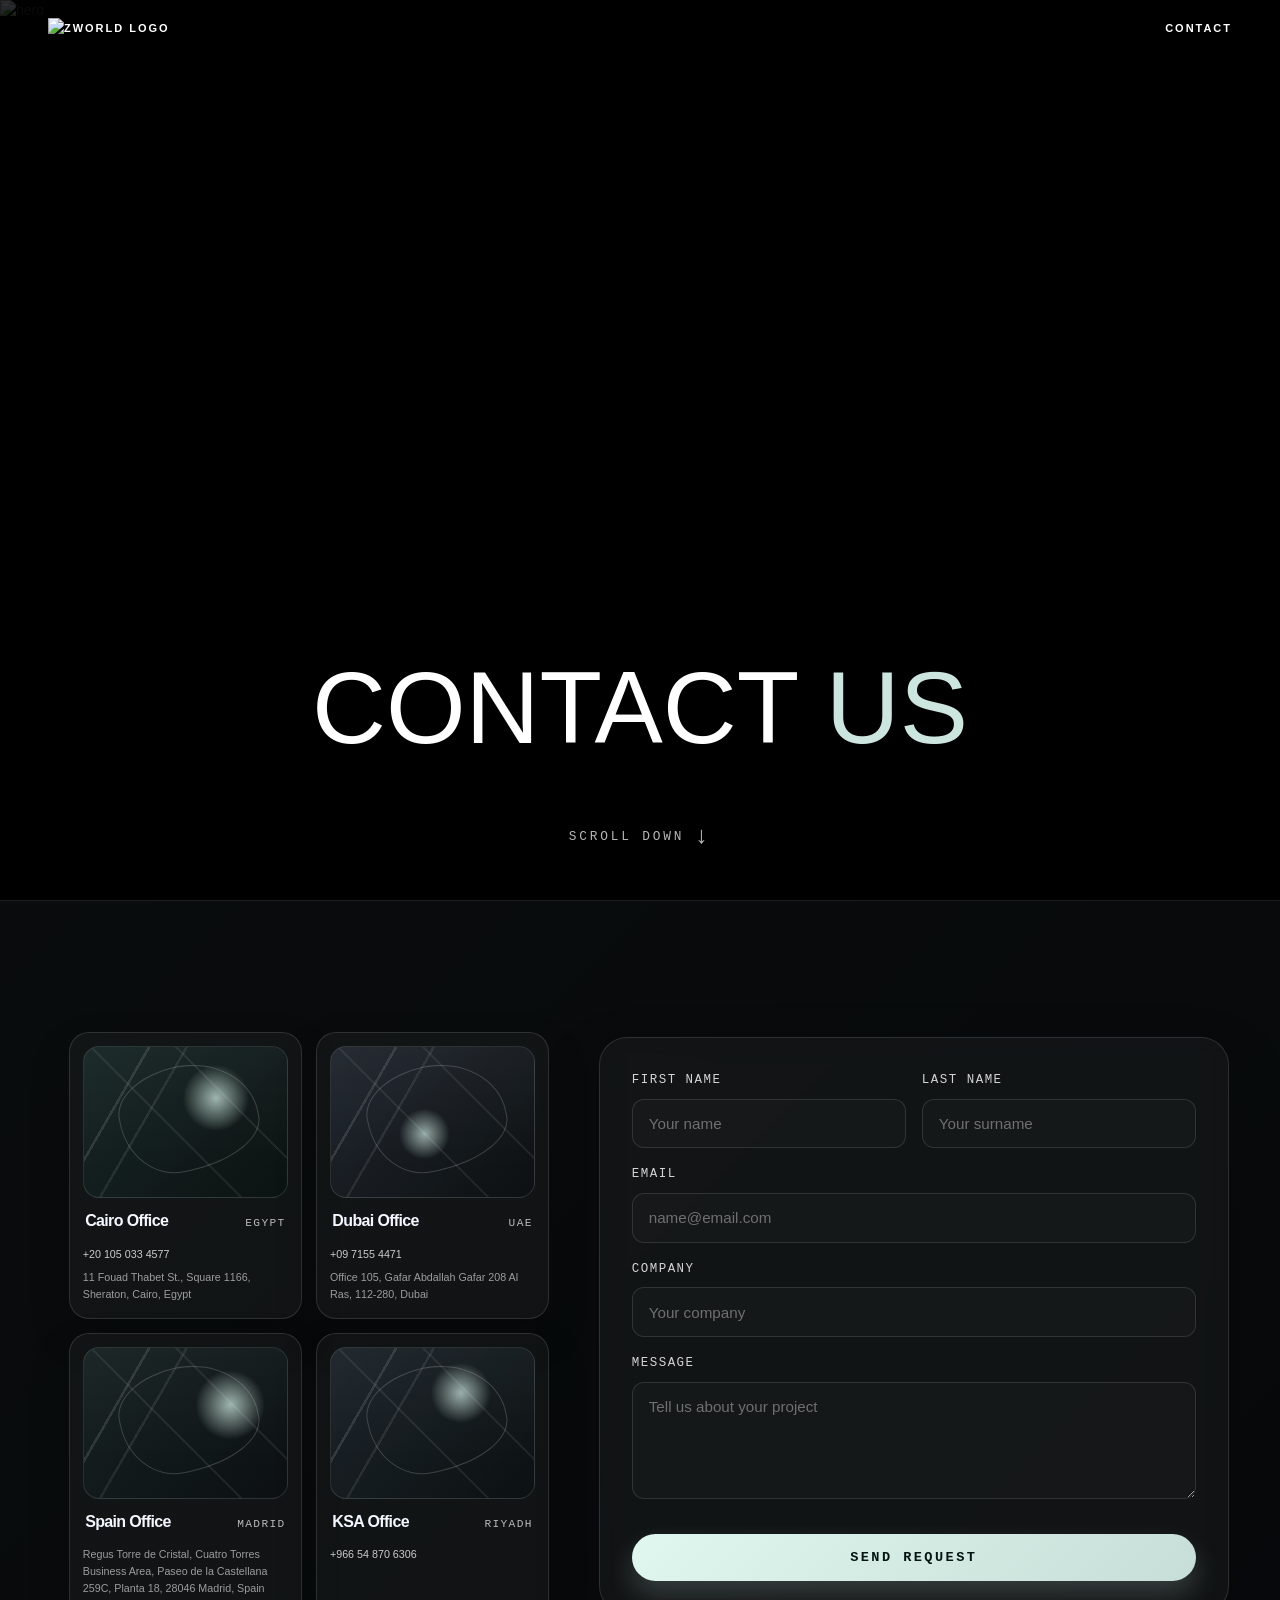
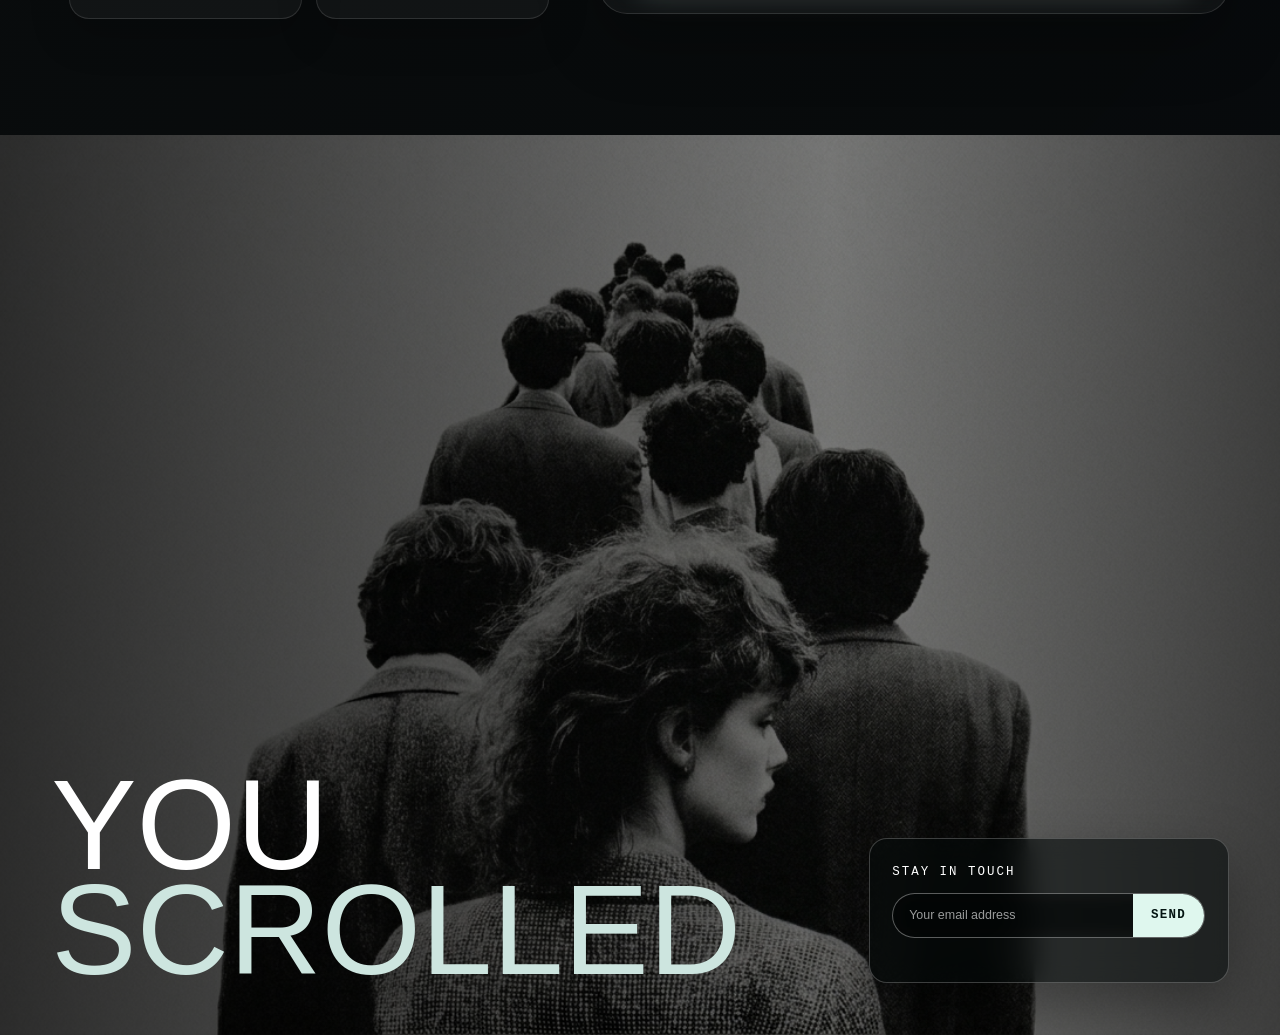
==== commit 296cf201: "Add files via upload" ====
--- a/Contact-us.html
+++ b/Contact-us.html
@@ -54,9 +54,6 @@
   </section>
 
 
-<!--------------------------------------------------------------------------------------------------------->
-</section>
-
   <section class="work_section" data-work="section"></section>
 
   <section class="form_section" id="form">
@@ -85,7 +82,6 @@
 <div class="map_visual">
 <iframe src="https://www.google.com/maps/embed?pb=!1m18!1m12!1m3!1d3607.9331981693977!2d55.2970706748399!3d25.272832528634076!2m3!1f0!2f0!3f0!3m2!1i1024!2i768!4f13.1!3m3!1m2!1s0x3e5f4344592fb641%3A0x71b00ad54fb12bfa!2s105%20-%20Al%20Daghaya%20-%20Deira%20-%20Dubai%20-%20United%20Arab%20Emirates!5e0!3m2!1sen!2seg!4v1788348908614!5m2!1sen!2seg" width="600" height="450" style="border:0;" allowfullscreen="" loading="lazy" referrerpolicy="strict-origin-when-cross-origin"></iframe>            </div>            
               <!-- Add the Dubai Google Maps iframe here. -->
-            </a>
             <div class="map_meta">
               <strong>Dubai Office</strong>
               <span>UAE</span>
@@ -99,8 +95,6 @@
           <article class="map_card map_card--3">
 <div class="map_visual">
 <iframe src="https://www.google.com/maps/embed?pb=!1m18!1m12!1m3!1d3034.867512480479!2d-3.6900570245138207!3d40.4781959518968!2m3!1f0!2f0!3f0!3m2!1i1024!2i768!4f13.1!3m3!1m2!1s0xd42296bf51ef367%3A0x2e0b6de52edebf52!2sRegus%20-%20Torre%20de%20Cristal!5e0!3m2!1sen!2seg!4v1788348812626!5m2!1sen!2seg" width="600" height="450" style="border:0;" allowfullscreen="" loading="lazy" referrerpolicy="strict-origin-when-cross-origin"></iframe>            </div>             
-              <!-- Add the Spain Google Maps iframe here. -->
-            </a>
             <div class="map_meta">
               <strong>Spain Office</strong>
               <span>Madrid</span>
@@ -113,8 +107,6 @@
           <article class="map_card map_card--4">
 <div class="map_visual">
 <iframe src="https://www.google.com/maps/embed?pb=!1m18!1m12!1m3!1d3622.152170852684!2d46.64512817482438!3d24.790242348064723!2m3!1f0!2f0!3f0!3m2!1i1024!2i768!4f13.1!3m3!1m2!1s0x3e2f03890d489399%3A0x3d0c07de18a84f7a!2sQJRX%2B33W%2C%20Riyadh%20Saudi%20Arabia!5e0!3m2!1sen!2seg!4v1788348729517!5m2!1sen!2seg" width="600" height="450" style="border:0;" allowfullscreen="" loading="lazy" referrerpolicy="strict-origin-when-cross-origin"></iframe>            </div>             
-              <!-- Add the KSA Google Maps iframe here. -->
-            </a>
             <div class="map_meta">
               <strong>KSA Office</strong>
               <span>Riyadh</span>
--- a/styles.css
+++ b/styles.css
@@ -189,6 +189,13 @@
 .work_video-container {
   aspect-ratio: 16 / 9;
   flex: 1 0 auto;
+  min-width: 0;
+}
+
+.work_video-container img,
+.work_video-container video {
+  max-width: 100%;
+  height: auto;
 }
 
 .work_item-wrapper {
@@ -444,6 +451,68 @@
 }
 
 @media screen and (max-width: 767px) {
+  .nav {
+    padding: 12px 14px 0;
+  }
+
+  .nav_top-wrapper {
+    width: 100%;
+  }
+
+  .nav_top {
+    margin-bottom: 8px;
+  }
+
+  .nav_link {
+    font-size: 10px;
+  }
+
+  .nav .logo_img {
+    width: 112px;
+  }
+
+  .work_item {
+    min-height: 100svh;
+  }
+
+  .work_item-wrapper {
+    min-width: 0;
+    padding: 14vw 1rem 2rem;
+  }
+
+  .work_text-title {
+    max-width: 100%;
+    font-size: clamp(1.65rem, 8vw, 3rem);
+  }
+
+  .work-text-subtitle {
+    max-width: 100%;
+    font-size: clamp(0.72rem, 2.5vw, 0.95rem);
+    line-height: 1.4;
+  }
+
+  .work_text .line-wrapper {
+    max-width: 100%;
+  }
+
+  .work_video-wrapper {
+    width: 100%;
+    max-width: 100%;
+    gap: 0.75rem;
+    overflow: hidden;
+  }
+
+  .work_video-container {
+    min-width: 0;
+    max-width: 100%;
+  }
+
+  .work_video-container img,
+  .work_video-container video {
+    width: 100% !important;
+    height: auto !important;
+  }
+
   .site_header {
     padding: 0.75rem 1rem 0;
   }
